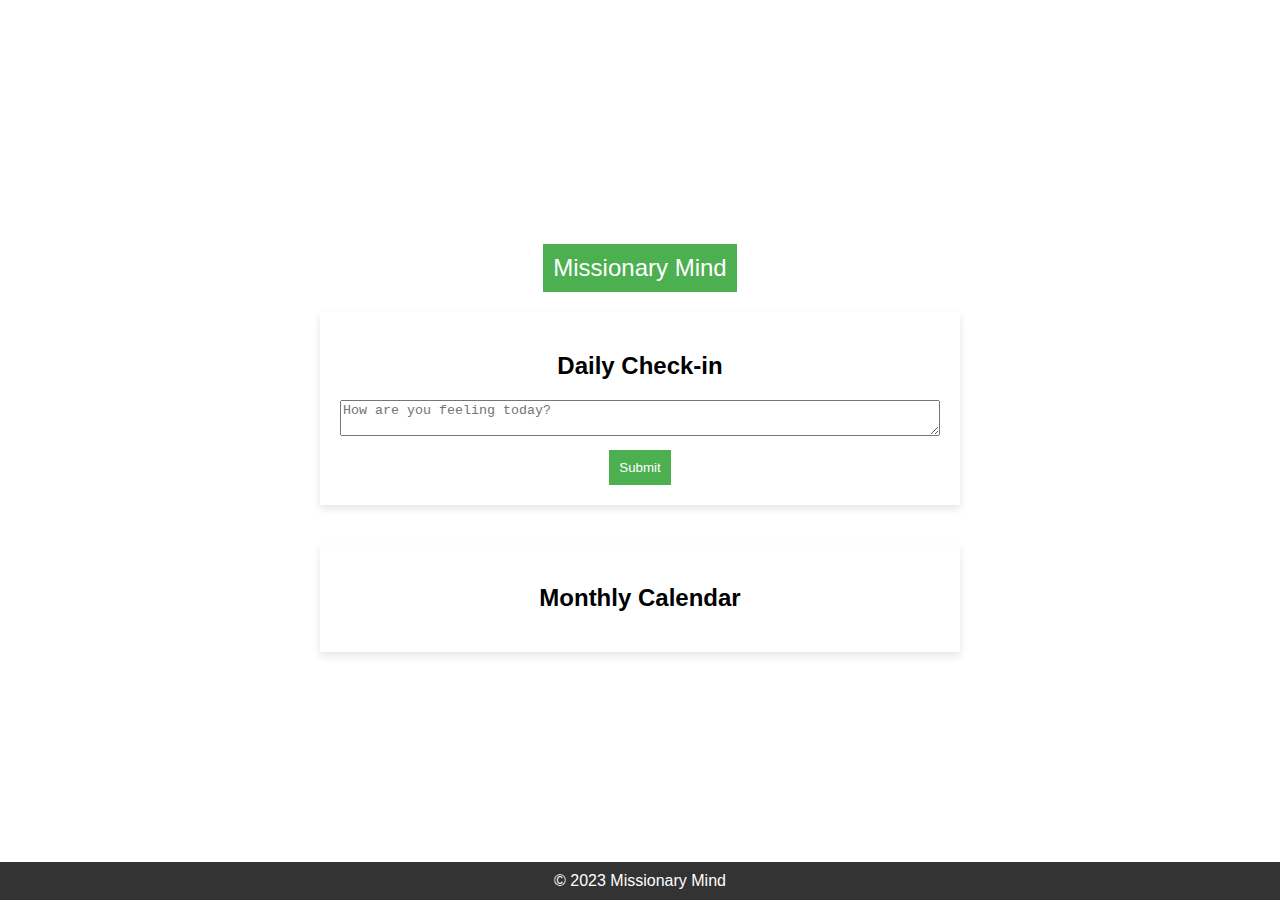
==== index.html @ a2ce05cc "first commit" ====
<!DOCTYPE html>
<html lang="en">
  <head>
    <meta charset="UTF-8" />
    <meta name="viewport" content="width=device-width, initial-scale=1.0" />
    <title>Mental Health App</title>
    <link rel="stylesheet" href="styles.css" />
  </head>
  <body>
    <header>Missionary Mind</header>

    <div id="checkInContainer">
      <h2>Daily Check-in</h2>
      <!-- Add your check-in form here -->
      <textarea
        id="checkInInput"
        placeholder="How are you feeling today?"
      ></textarea>
      <button onclick="submitCheckIn()">Submit</button>
    </div>

    <div id="calendarContainer">
      <h2>Monthly Calendar</h2>
      <!-- Add your calendar here -->
      <div id="calendar">
        <!-- Calendar content goes here -->
      </div>
    </div>

    <footer>© 2023 Missionary Mind</footer>

    <script>
      function submitCheckIn() {
        // Add logic to handle the check-in submission
        var checkInText = document.getElementById('checkInInput').value;
        // You may want to send this data to your backend for storage and processing
        console.log('Check-in submitted:', checkInText);

        // Update the progress circle percentage (just for example, replace with actual completion percentage)
        var completionPercentage = Math.random() * 100;
        document
          .getElementById('progressCircle')
          .style.setProperty('--progress', completionPercentage + '%');
      }
    </script>
  </body>
</html>
---- styles.css ----
body {
  font-family: Arial, sans-serif;
  display: flex;
  flex-direction: column;
  align-items: center;
  justify-content: center;
  min-height: 100vh;
}

header {
  background-color: #4caf50;
  padding: 10px;
  text-align: center;
  color: white;
  font-size: 24px;
  position: relative;
}

#checkInContainer,
#calendarContainer {
  width: 80%;
  max-width: 600px;
  box-shadow: 0 4px 8px rgba(0, 0, 0, 0.1);
  padding: 20px;
  margin: 20px;
  background-color: white;
  text-align: center;
}

textarea {
  width: 100%;
  box-sizing: border-box;
  margin-bottom: 10px;
}

button {
  display: block;
  margin: 0 auto;
  width: auto;
  padding: 10px;
  background-color: #4caf50;
  color: white;
  border: none;
  cursor: pointer;
}

footer {
  background-color: #333;
  color: white;
  text-align: center;
  padding: 10px;
  position: fixed;
  bottom: 0;
  width: 100%;
}
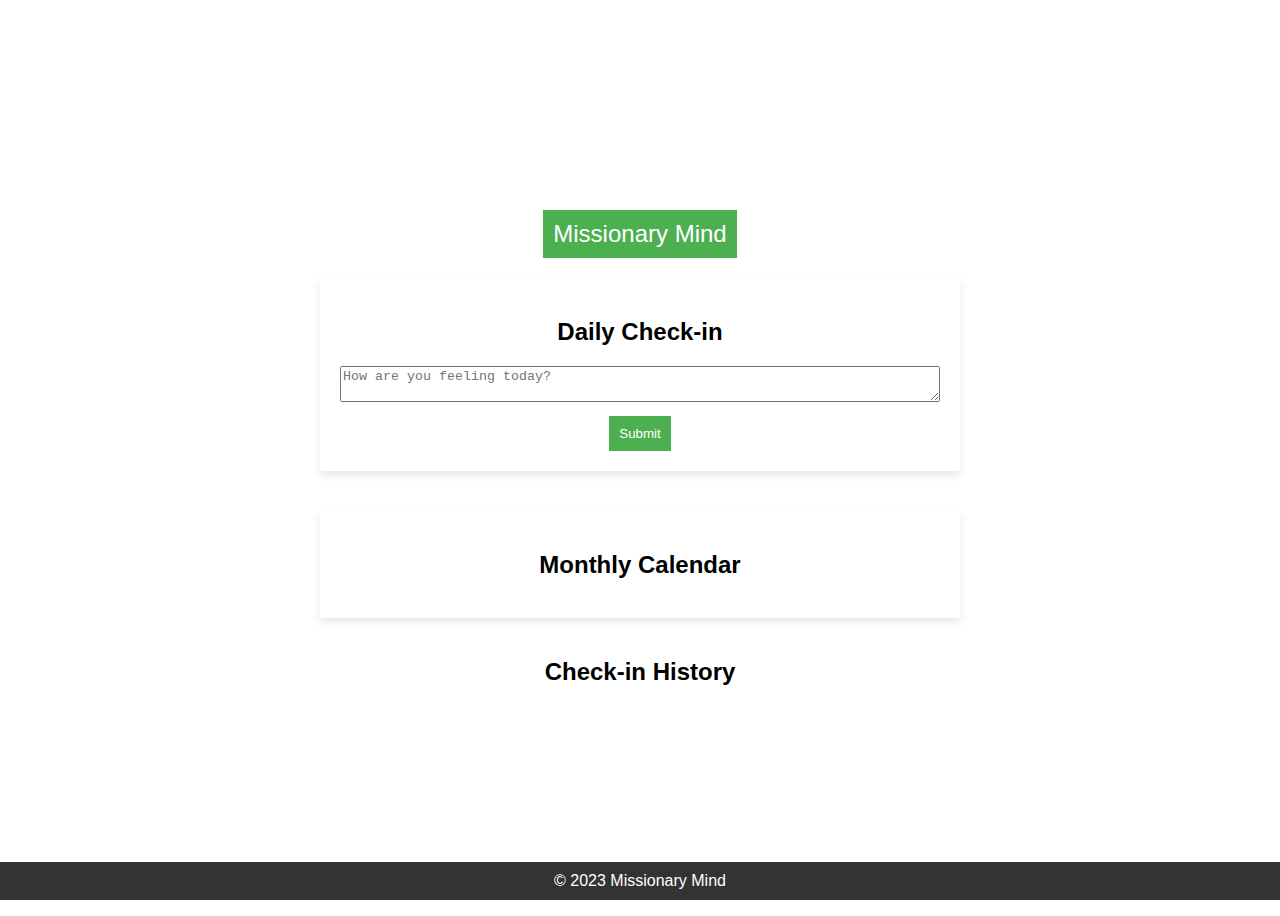
==== commit 48ade263: "added check-in history" ====
--- a/index.html
+++ b/index.html
@@ -5,6 +5,23 @@
     <meta name="viewport" content="width=device-width, initial-scale=1.0" />
     <title>Mental Health App</title>
     <link rel="stylesheet" href="styles.css" />
+    <style>
+      /* Add some basic styling for the response list */
+      #checkInHistory {
+        list-style-type: none;
+        padding: 0;
+      }
+
+      #checkInHistory li {
+        margin: 10px 0;
+        padding: 10px;
+        border: 1px solid #ccc;
+        border-radius: 5px;
+        display: flex;
+        justify-content: space-between;
+        align-items: center;
+      }
+    </style>
   </head>
   <body>
     <header>Missionary Mind</header>
@@ -27,6 +44,12 @@
       </div>
     </div>
 
+    <!-- Add a section to display submitted check-ins -->
+    <div id="checkInList">
+      <h2>Check-in History</h2>
+      <ul id="checkInHistory"></ul>
+    </div>
+
     <footer>© 2023 Missionary Mind</footer>
 
     <script>
@@ -35,6 +58,19 @@
         var checkInText = document.getElementById('checkInInput').value;
         // You may want to send this data to your backend for storage and processing
         console.log('Check-in submitted:', checkInText);
+
+        // Get the current date (only the date, not the time)
+        var currentDate = new Date();
+        var dateStr = currentDate.toLocaleDateString();
+
+        // Create a new list item to display the submitted check-in with the date to the right
+        var checkInHistory = document.getElementById('checkInHistory');
+        var listItem = document.createElement('li');
+        listItem.innerHTML = '<span>' + checkInText + '</span><span>' + dateStr + '</span>';
+        checkInHistory.appendChild(listItem);
+
+        // Clear the input field after submission
+        document.getElementById('checkInInput').value = '';
 
         // Update the progress circle percentage (just for example, replace with actual completion percentage)
         var completionPercentage = Math.random() * 100;
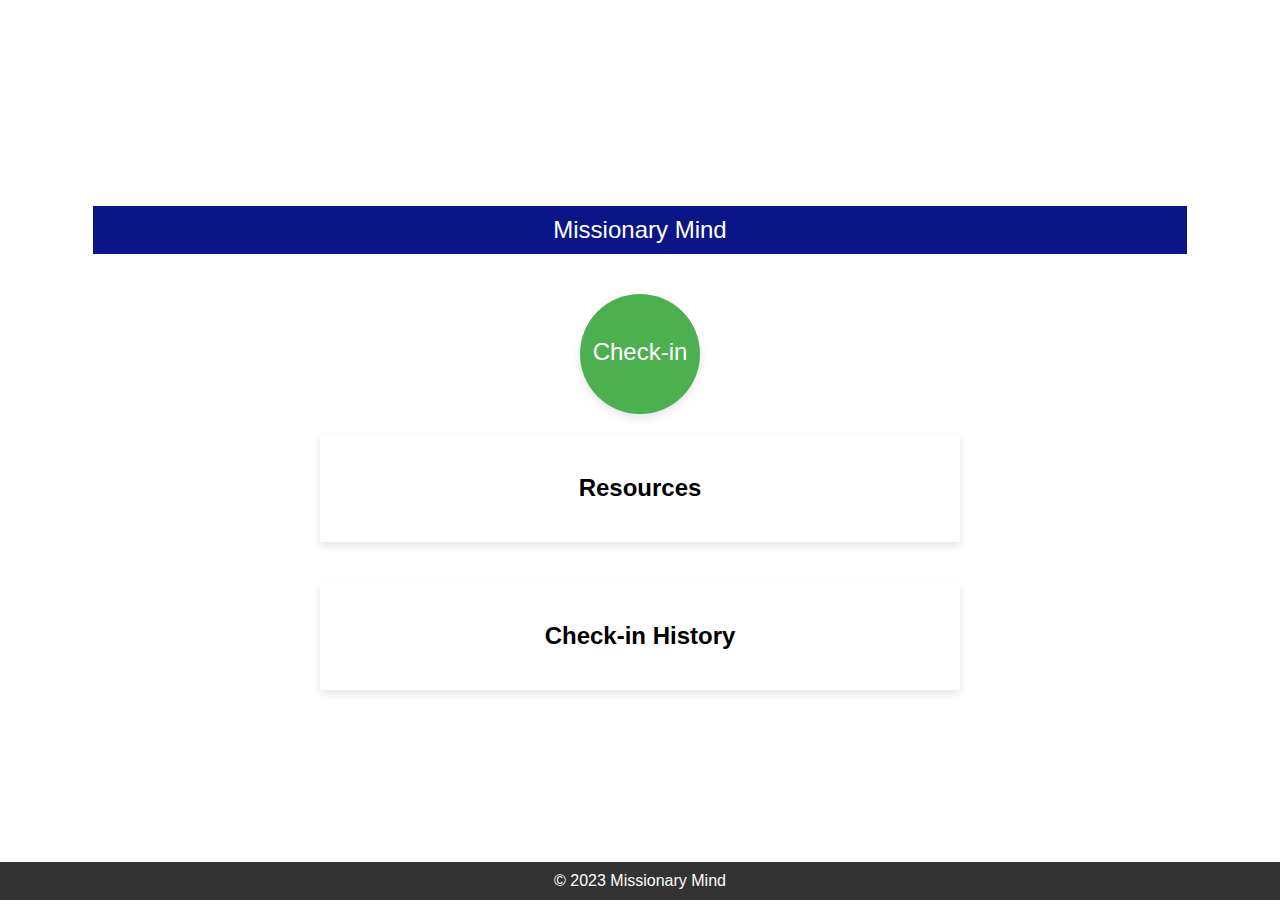
==== commit 3ef83478: "Added multipage navigation & emojis" ====
--- a/index.html
+++ b/index.html
@@ -5,47 +5,23 @@
     <meta name="viewport" content="width=device-width, initial-scale=1.0" />
     <title>Mental Health App</title>
     <link rel="stylesheet" href="styles.css" />
-    <style>
-      /* Add some basic styling for the response list */
-      #checkInHistory {
-        list-style-type: none;
-        padding: 0;
-      }
-
-      #checkInHistory li {
-        margin: 10px 0;
-        padding: 10px;
-        border: 1px solid #ccc;
-        border-radius: 5px;
-        display: flex;
-        justify-content: space-between;
-        align-items: center;
-      }
-    </style>
   </head>
   <body>
     <header>Missionary Mind</header>
 
-    <div id="checkInContainer">
-      <h2>Daily Check-in</h2>
-      <!-- Add your check-in form here -->
-      <textarea
-        id="checkInInput"
-        placeholder="How are you feeling today?"
-      ></textarea>
-      <button onclick="submitCheckIn()">Submit</button>
-    </div>
+    <!-- Circular button linking to checkin.html -->
+    <a href="checkin.html" class="circular-button">Check-in</a>
 
-    <div id="calendarContainer">
-      <h2>Monthly Calendar</h2>
+    <div id="resourcesContainer">
+      <h2>Resources</h2>
       <!-- Add your calendar here -->
-      <div id="calendar">
+      <div id="resources">
         <!-- Calendar content goes here -->
       </div>
     </div>
 
     <!-- Add a section to display submitted check-ins -->
-    <div id="checkInList">
+    <div id="checkinHistoryContainer">
       <h2>Check-in History</h2>
       <ul id="checkInHistory"></ul>
     </div>
@@ -53,30 +29,62 @@
     <footer>© 2023 Missionary Mind</footer>
 
     <script>
-      function submitCheckIn() {
-        // Add logic to handle the check-in submission
-        var checkInText = document.getElementById('checkInInput').value;
-        // You may want to send this data to your backend for storage and processing
-        console.log('Check-in submitted:', checkInText);
+      document.addEventListener("DOMContentLoaded", function () {
+        // Retrieve check-in history from localStorage and display it
+        var checkInHistory =
+          JSON.parse(localStorage.getItem("checkInHistory")) || [];
+        updateCheckInList(checkInHistory);
+      });
 
-        // Get the current date (only the date, not the time)
-        var currentDate = new Date();
-        var dateStr = currentDate.toLocaleDateString();
+      function updateCheckInList(checkInHistory) {
+        var checkInHistoryElement = document.getElementById("checkInHistory");
 
-        // Create a new list item to display the submitted check-in with the date to the right
-        var checkInHistory = document.getElementById('checkInHistory');
-        var listItem = document.createElement('li');
-        listItem.innerHTML = '<span>' + checkInText + '</span><span>' + dateStr + '</span>';
-        checkInHistory.appendChild(listItem);
+        // Clear existing content
+        checkInHistoryElement.innerHTML = "";
 
-        // Clear the input field after submission
-        document.getElementById('checkInInput').value = '';
+        // Display check-in history
+        checkInHistory.forEach(function (checkIn, index) {
+          var listItem = document.createElement("li");
 
-        // Update the progress circle percentage (just for example, replace with actual completion percentage)
-        var completionPercentage = Math.random() * 100;
-        document
-          .getElementById('progressCircle')
-          .style.setProperty('--progress', completionPercentage + '%');
+          // Display check-in text and date
+          listItem.innerHTML =
+            "<span class='checkInEmoji'>" +
+            checkIn.emoji +
+            "<span class='checkInText'>" +
+            checkIn.text +
+            "</span><span class='checkInDate'>" +
+            checkIn.date +
+            "</span>";
+
+          // Add a button to remove the check-in
+          var removeButton = document.createElement("button");
+          removeButton.innerText = "Remove";
+          removeButton.className = "removeButton";
+          removeButton.onclick = function () {
+            removeCheckIn(index);
+          };
+
+          // Append the remove button to the list item
+          listItem.appendChild(removeButton);
+
+          // Append the list item to the check-in history
+          checkInHistoryElement.appendChild(listItem);
+        });
+      }
+
+      // Function to remove a check-in from the history
+      function removeCheckIn(index) {
+        var checkInHistory =
+          JSON.parse(localStorage.getItem("checkInHistory")) || [];
+
+        // Remove the check-in at the specified index
+        checkInHistory.splice(index, 1);
+
+        // Save the updated check-in history to localStorage
+        localStorage.setItem("checkInHistory", JSON.stringify(checkInHistory));
+
+        // Update the displayed check-in history
+        updateCheckInList(checkInHistory);
       }
     </script>
   </body>
--- a/styles.css
+++ b/styles.css
@@ -8,16 +8,19 @@
 }
 
 header {
-  background-color: #4caf50;
+  background-color: #091687;
   padding: 10px;
   text-align: center;
   color: white;
   font-size: 24px;
   position: relative;
+  margin-bottom: 10px;
+  width: 85%;
 }
 
 #checkInContainer,
-#calendarContainer {
+#resourcesContainer,
+#checkinHistoryContainer {
   width: 80%;
   max-width: 600px;
   box-shadow: 0 4px 8px rgba(0, 0, 0, 0.1);
@@ -53,3 +56,91 @@
   bottom: 0;
   width: 100%;
 }
+
+#checkInContainer div {
+  display: flex;
+  justify-content: space-around;
+  align-items: center;
+}
+
+.emoji {
+  font-size: 2em; /* Adjust the font size to make the emojis larger */
+  width: auto; /* Remove fixed width */
+  height: auto; /* Remove fixed height */
+  padding: 0; /* Remove padding to eliminate extra space */
+  background-color: transparent; /* Set background to transparent */
+  border: none; /* Remove border */
+  cursor: pointer;
+  margin-bottom: 20px;
+}
+
+.circular-button {
+  display: inline-block;
+  width: 120px; /* Set a fixed width for the circular button */
+  height: 120px; /* Set a fixed height for the circular button */
+  border-radius: 50%;
+  border: none;
+  background-color: #4caf50;
+  color: white;
+  font-size: 1.5em;
+  text-align: center;
+  line-height: 115px; /* Center the text vertically */
+  text-decoration: none;
+  cursor: pointer;
+  margin-top: 30px;
+  box-shadow: 0 4px 8px rgba(0, 0, 0, 0.1);
+}
+
+#checkInHistory {
+  list-style-type: none;
+  padding: 0;
+}
+
+#checkInHistory li {
+  margin: 10px 0;
+  padding: 10px;
+  border: 1px solid #ccc;
+  border-radius: 5px;
+  display: flex;
+  justify-content: space-between;
+  align-items: center;
+}
+
+.back-button {
+  background-color: transparent; /* No background color */
+  color: #091687; /* Blue text color */
+  border: none; /* Remove border */
+  font-size: 14px; /* Adjust font size */
+  position: relative; /* Position relative for precise placement within the container */
+  top: 10px; /* Add some top margin for spacing */
+  right: 230px; /* Align with left side of container */
+  cursor: pointer; /* Set cursor to pointer for interactivity */
+}
+
+.checkInEmoji {
+  font-size: 20px; /* Adjust font size */
+  margin-right: 10px;
+}
+
+.checkInText {
+  margin-right: 10px;
+}
+
+.checkInDate {
+  margin-right: 10px;
+}
+
+.removeButton {
+  background-color: rgb(224, 54, 54);
+  color: white;
+  border: none;
+  padding: 5px 10px;
+  cursor: pointer;
+}
+
+/* Style for the selected emoji */
+.selected-emoji {
+  border: 4px solid rgb(247, 223, 43); /* You can adjust the color and thickness */
+  border-radius: 50%; /* Make it a circle */
+  padding: 5px; /* Adjust padding for better visibility */
+}
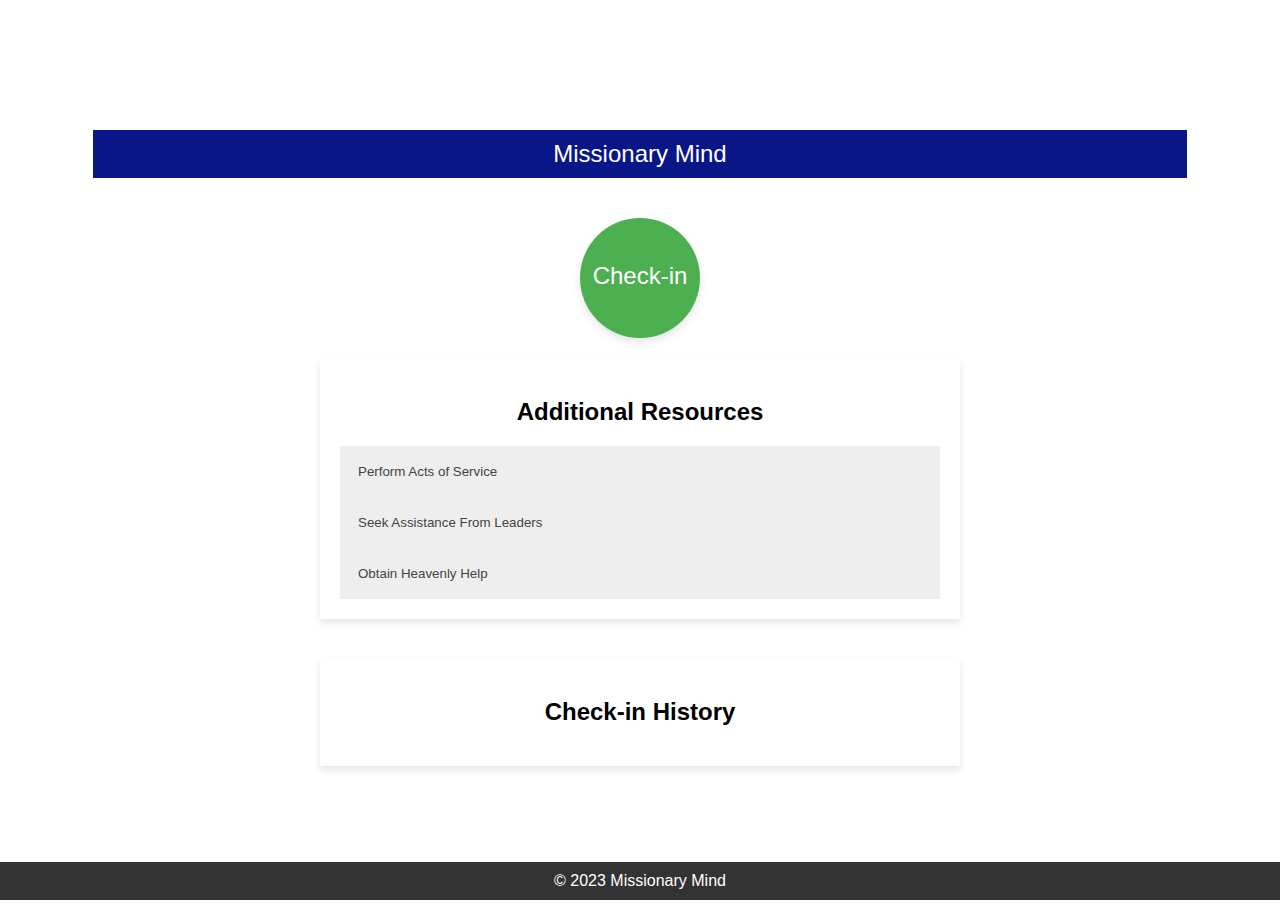
==== commit f271cdc7: "accordian" ====
--- a/index.html
+++ b/index.html
@@ -6,6 +6,7 @@
     <title>Mental Health App</title>
     <link rel="stylesheet" href="styles.css" />
   </head>
+
   <body>
     <header>Missionary Mind</header>
 
@@ -13,10 +14,40 @@
     <a href="checkin.html" class="circular-button">Check-in</a>
 
     <div id="resourcesContainer">
-      <h2>Resources</h2>
+      <h2>Additional Resources</h2>
       <!-- Add your calendar here -->
       <div id="resources">
-        <!-- Calendar content goes here -->
+        <button class="accordion">Perform Acts of Service</button>
+        <div class="panel">
+          <p> 
+            Engaging in service can be a healthy distraction from negative thoughts or rumination. 
+            It provides an opportunity to focus on something outside of oneself and redirect attention to positive actions.
+            Find a way to serve your companion or a stranger today. 
+            <br/> 
+            <br/>
+            "The pure love of Christ is expressed as we give selfless service. Helping one another is a 
+            sanctifying experience which exalts the receiver and humbles the giver. It helps us become true disciples of Christ." 
+            - Silvia H. Allred, "The Essence of Discipleship", April 2011 General Conference
+          </p>
+        </div>
+
+        <button class="accordion">Seek Assistance From Leaders</button>
+        <div class="panel">
+          <p>
+            Expressing your emotions through verbalization not only helps you acknowledge and release pent-up feelings but 
+            also provides a sense of relief. If you're struggling, don't hesitate to talk to a companion or reach out for 
+            additional help. Mission leaders and therapists are valuable resources for professional assistance.
+          </p>
+        </div>
+
+        <button class="accordion">Obtain Heavenly Help</button>
+        <div class="panel">
+          <p>
+            Our first resource for help in this life should be our Father in Heaven. The scriptures teach that in our personal 
+            search for support and assistance, there is one, even Jesus Christ, who can help us. He has offered this sweet 
+            counsel: “Come unto me, all ye that labour and are heavy laden, and I will give you rest."
+          </p>
+        </div>
       </div>
     </div>
 
@@ -86,6 +117,21 @@
         // Update the displayed check-in history
         updateCheckInList(checkInHistory);
       }
+
+      var acc = document.getElementsByClassName("accordion");
+      var i;
+
+      for (i = 0; i < acc.length; i++) {
+        acc[i].addEventListener("click", function() {
+          this.classList.toggle("active");
+          var panel = this.nextElementSibling;
+          if (panel.style.display === "block") {
+            panel.style.display = "none";
+          } else {
+            panel.style.display = "block";
+          }
+        });
+      }
     </script>
   </body>
 </html>
--- a/styles.css
+++ b/styles.css
@@ -144,3 +144,74 @@
   border-radius: 50%; /* Make it a circle */
   padding: 5px; /* Adjust padding for better visibility */
 }
+
+.popup {
+  position: fixed;
+  width: 100%;
+  height: 100%;
+  top: 0;
+  left: 0;
+  right: 0;
+  bottom: 0;
+  background-color: rgba(0,0,0,0.5);
+  z-index: 2;
+  cursor: pointer;
+}
+
+.popup-content {
+  margin: 15% auto;
+  background-color: white;
+  padding: 20px;
+  border-radius: 5px;
+  width: 30%;
+  text-align: center;
+}
+
+.close {
+  color: #aaaaaa;
+  float: right;
+  font-size: 28px;
+  font-weight: bold;
+}
+
+.close:hover,
+.close:focus {
+  color: #000;
+  text-decoration: none;
+  cursor: pointer;
+}
+
+.emoji-container {
+  display: inline-block;
+  text-align: center;
+  margin: 5px;
+}
+
+.emoji-description {
+  margin-top: 5px;
+  font-size: 0.8em;
+  color: #555;
+}
+
+.accordion {
+  background-color: #eee;
+  color: #444;
+  cursor: pointer;
+  padding: 18px;
+  width: 100%;
+  text-align: left;
+  border: none;
+  outline: none;
+  transition: 0.4s;
+}
+
+.active, .accordion:hover {
+  background-color: #ccc;
+}
+
+.panel {
+  padding: 0 18px;
+  background-color: white;
+  display: none;
+  overflow: hidden;
+}
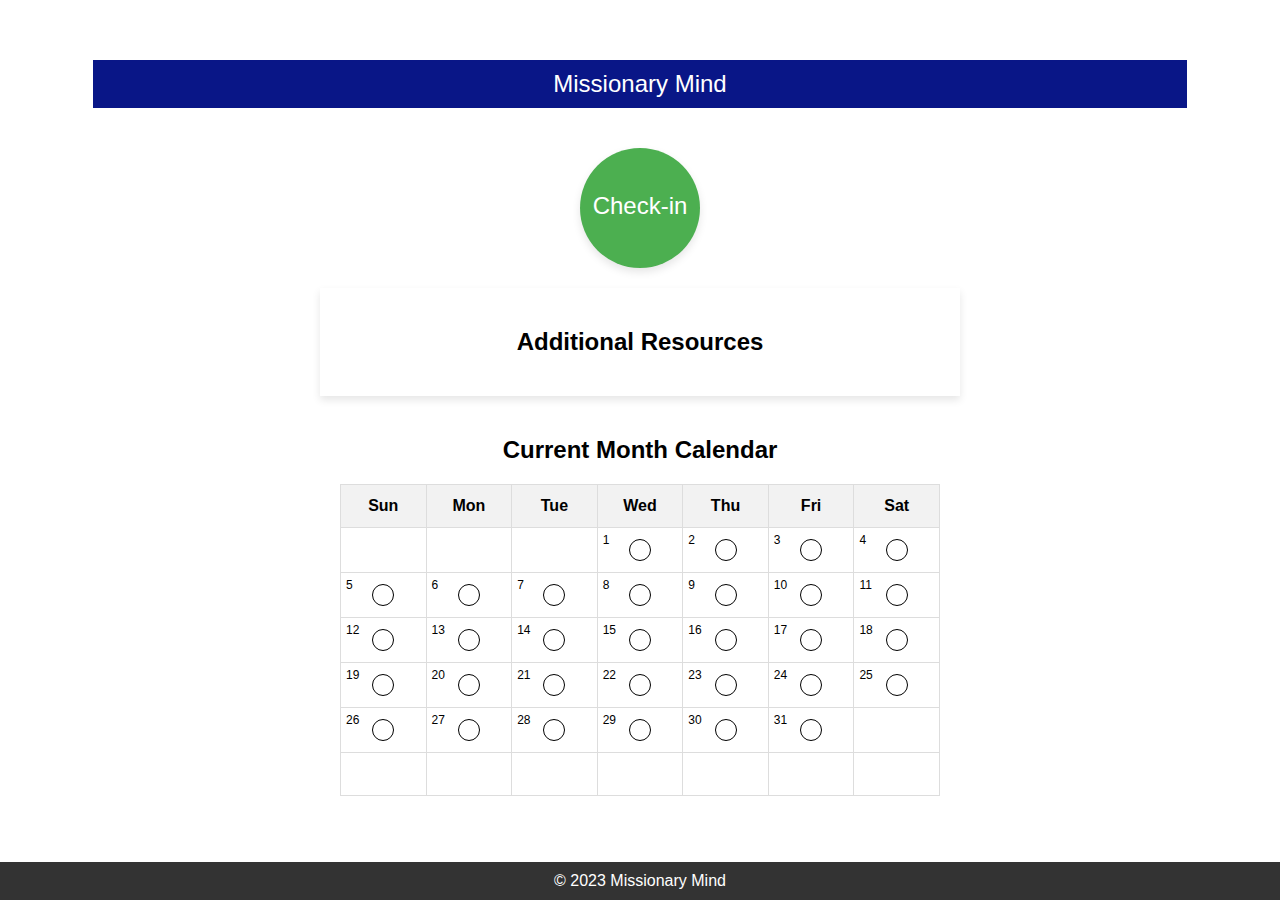
==== commit 326371c2: "Calendar" ====
--- a/index.html
+++ b/index.html
@@ -17,54 +17,51 @@
       <h2>Additional Resources</h2>
       <!-- Add your calendar here -->
       <div id="resources">
-        <button class="accordion">Perform Acts of Service</button>
-        <div class="panel">
-          <p> 
-            Engaging in service can be a healthy distraction from negative thoughts or rumination. 
-            It provides an opportunity to focus on something outside of oneself and redirect attention to positive actions.
-            Find a way to serve your companion or a stranger today. 
-            <br/> 
-            <br/>
-            "The pure love of Christ is expressed as we give selfless service. Helping one another is a 
-            sanctifying experience which exalts the receiver and humbles the giver. It helps us become true disciples of Christ." 
-            - Silvia H. Allred, "The Essence of Discipleship", April 2011 General Conference
-          </p>
-        </div>
-
-        <button class="accordion">Seek Assistance From Leaders</button>
-        <div class="panel">
-          <p>
-            Expressing your emotions through verbalization not only helps you acknowledge and release pent-up feelings but 
-            also provides a sense of relief. If you're struggling, don't hesitate to talk to a companion or reach out for 
-            additional help. Mission leaders and therapists are valuable resources for professional assistance.
-          </p>
-        </div>
-
-        <button class="accordion">Obtain Heavenly Help</button>
-        <div class="panel">
-          <p>
-            Our first resource for help in this life should be our Father in Heaven. The scriptures teach that in our personal 
-            search for support and assistance, there is one, even Jesus Christ, who can help us. He has offered this sweet 
-            counsel: “Come unto me, all ye that labour and are heavy laden, and I will give you rest."
-          </p>
-        </div>
+        <!-- ... your existing resource content -->
       </div>
     </div>
 
-    <!-- Add a section to display submitted check-ins -->
-    <div id="checkinHistoryContainer">
-      <h2>Check-in History</h2>
-      <ul id="checkInHistory"></ul>
+    <!-- Calendar Section -->
+    <h2>Current Month Calendar</h2>
+    <div id="calendar-container">
+      <table id="calendar">
+        <tr>
+          <th>Sun</th>
+          <th>Mon</th>
+          <th>Tue</th>
+          <th>Wed</th>
+          <th>Thu</th>
+          <th>Fri</th>
+          <th>Sat</th>
+        </tr>
+      </table>
     </div>
 
     <footer>© 2023 Missionary Mind</footer>
+
+    <!-- Popup Structure -->
+    <div id="advicePopup" class="popup" style="display: none">
+      <div class="popup-content">
+        <span class="close" onclick="closePopup()">&times;</span>
+        <textarea id="editNote" placeholder="Edit your note"></textarea>
+        <button id="saveEditButton" onclick="saveEdit()">Save Edit</button>
+        <button
+          id="deleteEntryButton"
+          onclick="deleteEntry(localStorage.getItem('editIndex'))"
+        >
+          Delete Entry
+        </button>
+        <p id="adviceText"></p>
+        <a id="adviceLink" href="#">Conference Talk</a>
+      </div>
+    </div>
 
     <script>
       document.addEventListener("DOMContentLoaded", function () {
         // Retrieve check-in history from localStorage and display it
         var checkInHistory =
           JSON.parse(localStorage.getItem("checkInHistory")) || [];
-        updateCheckInList(checkInHistory);
+        generateCalendar(checkInHistory);
       });
 
       function updateCheckInList(checkInHistory) {
@@ -87,23 +84,131 @@
             checkIn.date +
             "</span>";
 
-          // Add a button to remove the check-in
-          var removeButton = document.createElement("button");
-          removeButton.innerText = "Remove";
-          removeButton.className = "removeButton";
-          removeButton.onclick = function () {
-            removeCheckIn(index);
+          // Add a button to remove the check-in and show the popup
+          listItem.onclick = function () {
+            showAdvicePopup(checkIn);
           };
-
-          // Append the remove button to the list item
-          listItem.appendChild(removeButton);
 
           // Append the list item to the check-in history
           checkInHistoryElement.appendChild(listItem);
         });
       }
 
-      // Function to remove a check-in from the history
+      function generateCalendar(checkInHistory) {
+        const table = document.getElementById("calendar");
+        const today = new Date();
+        const year = today.getFullYear();
+        const month = today.getMonth();
+
+        const firstDay = new Date(year, month, 1);
+        const lastDay = new Date(year, month + 1, 0);
+
+        // Clear existing content
+        table.innerHTML =
+          "<tr><th>Sun</th><th>Mon</th><th>Tue</th><th>Wed</th><th>Thu</th><th>Fri</th><th>Sat</th></tr>";
+
+        let dayCounter = 1;
+
+        for (let i = 0; i < 6; i++) {
+          const row = table.insertRow();
+          for (let j = 0; j < 7; j++) {
+            const cell = row.insertCell();
+            cell.classList.add("calendar-cell"); // Add a class for styling
+
+            // Adjusted day number
+            const dayNumber = dayCounter - 1;
+
+            if (i === 0 && j < firstDay.getDay()) {
+              // Empty cells before the first day of the month
+              cell.innerHTML = "";
+            } else if (dayCounter <= lastDay.getDate()) {
+              // Fill in the days of the month
+              const dayNumberDiv = document.createElement("div");
+              dayNumberDiv.classList.add("day-number");
+              dayNumberDiv.textContent = dayCounter;
+              cell.appendChild(dayNumberDiv);
+
+              // Check if there's a check-in for the current day
+              const checkInsForDay = checkInHistory.filter(
+                (checkIn) =>
+                  new Date(checkIn.date).getDate() === dayCounter &&
+                  new Date(checkIn.date).getMonth() === month &&
+                  new Date(checkIn.date).getFullYear() === year
+              );
+
+              if (checkInsForDay.length > 0) {
+                // Display the emoji of the most recent check-in for the day
+                const mostRecentCheckIn =
+                  checkInsForDay[checkInsForDay.length - 1];
+                const emojiDiv = document.createElement("div");
+                emojiDiv.classList.add("checkin-emoji");
+                emojiDiv.textContent = mostRecentCheckIn.emoji;
+
+                // Add click event to show the popup for the check-in
+                emojiDiv.onclick = function () {
+                  showAdvicePopup(mostRecentCheckIn);
+                };
+
+                // Append the emoji to the cell
+                cell.appendChild(emojiDiv);
+              }
+
+              // Create a button for days without a check-in
+              const addButton = document.createElement("button");
+              addButton.classList.add("add-checkin-button");
+              addButton.innerHTML =
+                "<div class='add-checkin-circle'>&nbsp;</div>";
+
+              // Attach a click event to create a new check-in entry for the clicked cell
+              addButton.onclick = function (e) {
+                const clickedDay =
+                  e.currentTarget.parentElement.firstChild.innerText;
+                const clickedDate = new Date(year, month, clickedDay);
+                const existingCheckInIndex = checkInHistory.findIndex(
+                  (checkIn) =>
+                    new Date(checkIn.date).getDate() === dayCounter &&
+                    new Date(checkIn.date).getMonth() === month &&
+                    new Date(checkIn.date).getFullYear() === year
+                );
+
+                if (existingCheckInIndex !== -1) {
+                  // If a check-in already exists for the clicked date, edit it
+                  const existingCheckIn = checkInHistory[existingCheckInIndex];
+                  showAdvicePopup(existingCheckIn);
+                } else {
+                  // If no check-in exists for the clicked date, create a new one
+                  const newCheckIn = {
+                    emoji: "",
+                    text: "",
+                    date: clickedDate,
+                    link: "checkin.html",
+                  };
+
+                  // Save the new check-in to localStorage
+                  checkInHistory.push(newCheckIn);
+                  localStorage.setItem(
+                    "checkInHistory",
+                    JSON.stringify(checkInHistory)
+                  );
+
+                  // Save the clicked emoji and date to localStorage for later display
+                  localStorage.setItem("selectedEmoji", newCheckIn.emoji);
+                  localStorage.setItem("selectedDate", newCheckIn.date);
+
+                  // Redirect to checkin.html with the date parameter
+                  window.location.href = `checkin.html?date=${clickedDate.toISOString()}`;
+                }
+              };
+
+              // Append the button to the cell
+              cell.appendChild(addButton);
+
+              dayCounter++;
+            }
+          }
+        }
+      }
+
       function removeCheckIn(index) {
         var checkInHistory =
           JSON.parse(localStorage.getItem("checkInHistory")) || [];
@@ -116,21 +221,95 @@
 
         // Update the displayed check-in history
         updateCheckInList(checkInHistory);
-      }
-
-      var acc = document.getElementsByClassName("accordion");
-      var i;
-
-      for (i = 0; i < acc.length; i++) {
-        acc[i].addEventListener("click", function() {
-          this.classList.toggle("active");
-          var panel = this.nextElementSibling;
-          if (panel.style.display === "block") {
-            panel.style.display = "none";
-          } else {
-            panel.style.display = "block";
-          }
-        });
+
+        // Close the popup
+        closePopup();
+      }
+
+      function showAdvicePopup(checkIn) {
+        var popup = document.getElementById("advicePopup");
+        var adviceText = document.getElementById("adviceText");
+        var adviceLink = document.getElementById("adviceLink");
+        var editNote = document.getElementById("editNote");
+
+        // Find the index of the check-in in the history
+        var checkInHistory =
+          JSON.parse(localStorage.getItem("checkInHistory")) || [];
+        var index = checkInHistory.findIndex(
+          (item) => item.date === checkIn.date && item.emoji === checkIn.emoji
+        );
+
+        // Set the index in localStorage for later reference
+        localStorage.setItem("editIndex", index);
+
+        // Display the original note in the editNote textarea
+        editNote.value = checkIn.text;
+
+        adviceText.textContent = ""; // Clear previous text content
+        adviceLink.href = checkIn.link;
+
+        popup.style.display = "block";
+      }
+
+      function closePopup() {
+        var popup = document.getElementById("advicePopup");
+        popup.style.display = "none";
+      }
+
+      function saveEdit() {
+        var editIndex = localStorage.getItem("editIndex");
+        var editedNote = document.getElementById("editNote").value;
+
+        if (editIndex !== null) {
+          // Retrieve the check-in history from localStorage
+          var checkInHistory =
+            JSON.parse(localStorage.getItem("checkInHistory")) || [];
+
+          // Update the note in the check-in history
+          checkInHistory[editIndex].text = editedNote;
+
+          // Save the updated check-in history to localStorage
+          localStorage.setItem(
+            "checkInHistory",
+            JSON.stringify(checkInHistory)
+          );
+
+          // Close the popup
+          closePopup();
+
+          // Refresh the calendar
+          generateCalendar(checkInHistory);
+        }
+      }
+
+      function deleteEntry() {
+        var editIndex = localStorage.getItem("editIndex");
+
+        if (editIndex !== null) {
+          // Convert the stored index to an integer
+          var editIndexInt = parseInt(editIndex);
+
+          // Retrieve the check-in history from localStorage
+          var checkInHistory =
+            JSON.parse(localStorage.getItem("checkInHistory")) || [];
+
+          // Remove the selected check-in from the history
+          checkInHistory.splice(editIndexInt, 1);
+
+          // Save the updated check-in history to localStorage
+          localStorage.setItem(
+            "checkInHistory",
+            JSON.stringify(checkInHistory)
+          );
+
+          // Close the popup
+          closePopup();
+
+          // Directly refresh the calendar with a slight delay
+          setTimeout(function () {
+            generateCalendar(checkInHistory);
+          }, 100);
+        }
       }
     </script>
   </body>
--- a/styles.css
+++ b/styles.css
@@ -153,7 +153,7 @@
   left: 0;
   right: 0;
   bottom: 0;
-  background-color: rgba(0,0,0,0.5);
+  background-color: rgba(0, 0, 0, 0.5);
   z-index: 2;
   cursor: pointer;
 }
@@ -205,7 +205,8 @@
   transition: 0.4s;
 }
 
-.active, .accordion:hover {
+.active,
+.accordion:hover {
   background-color: #ccc;
 }
 
@@ -215,3 +216,127 @@
   display: none;
   overflow: hidden;
 }
+
+/* Wrap the table in a container with a fixed width and center it */
+#calendar-container {
+  width: 80%; /* Adjust the width as needed */
+  max-width: 600px; /* Set a maximum width if desired */
+  margin: 0 auto; /* Center the container */
+  margin-bottom: 60px;
+}
+
+table {
+  border-collapse: collapse;
+  width: 100%;
+}
+
+th,
+td {
+  border: 1px solid #dddddd;
+  height: 40px;
+  width: 40px;
+  position: relative;
+}
+
+th {
+  background-color: #f2f2f2;
+}
+
+.day-number {
+  position: absolute;
+  top: 5px;
+  left: 5px;
+  font-size: 12px;
+}
+
+.checkin-emoji {
+  font-size: 16px;
+  position: absolute;
+  top: 20px;
+  right: 5px;
+  cursor: pointer;
+}
+
+/* Styles for the popup */
+
+.popup-content {
+  position: relative;
+}
+
+.close {
+  position: absolute;
+  top: 1px;
+  right: 5px;
+  font-size: 20px;
+  cursor: pointer;
+}
+
+#editNote {
+  width: 100%;
+  height: 100px;
+  margin-bottom: 10px;
+  resize: none;
+}
+
+#saveEditButton {
+  background-color: #091687;
+  color: #fff;
+  padding: 10px;
+  border: none;
+  cursor: pointer;
+}
+
+#deleteEntryButton {
+  background-color: rgb(224, 54, 54);
+  color: #fff;
+  padding: 10px;
+  border: none;
+  cursor: pointer;
+  margin-top: 10px;
+}
+
+#saveEditButton:hover {
+  background-color: #091475;
+}
+
+#deleteEntryButton:hover {
+  background-color: rgb(214, 48, 48);
+}
+
+#adviceLink {
+  color: #007bff;
+  text-decoration: none;
+}
+
+#adviceLink:hover {
+  text-decoration: underline;
+}
+
+.add-checkin-button {
+  border: none;
+  background: none;
+  cursor: pointer;
+}
+
+.add-checkin-circle {
+  width: 20px;
+  height: 20px;
+  border: 1px solid #000; /* Change the color as needed */
+  border-radius: 50%;
+  display: block;
+  margin: auto;
+}
+
+.calendar-cell button.add-checkin-button {
+  border: none;
+  background: none;
+  cursor: pointer;
+}
+
+.calendar-cell .checkin-emoji {
+  position: absolute;
+  top: 45%;
+  left: 52%;
+  transform: translate(-50%, -50%);
+  font-size: 1.5em;
+}
